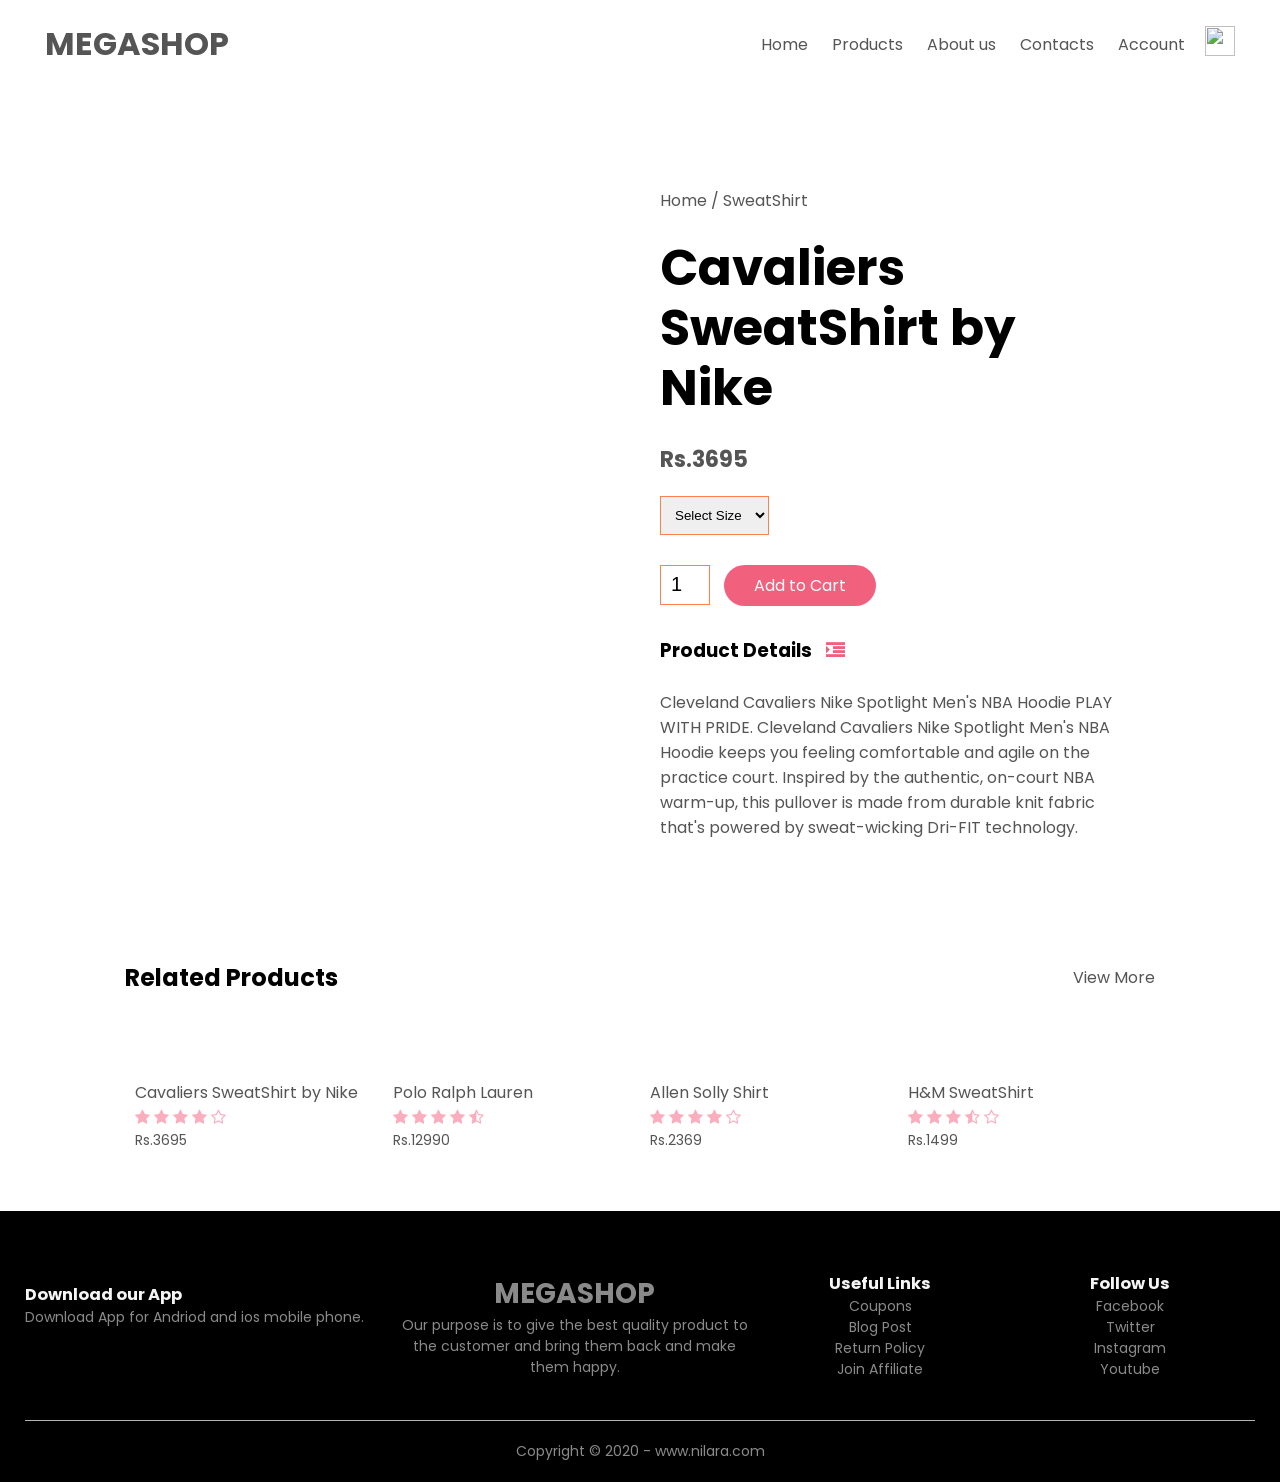
==== product-details.html @ 4ead50c4 "Add files via upload" ====
<!DOCTYPE html>
<html lang="en">

<head>
    <meta charset="UTF-8" />
    <meta name="viewport" content="width=device-width, initial-scale=1.0" />
    <link rel="stylesheet" href="style.css" />
    <title>Nilara | E-commerce Website</title>
    <link href="https://fonts.googleapis.com/css2?family=Poppins:wght@300;400;500;600&display=swap" rel="stylesheet" />
    <link rel="stylesheet" href="https://stackpath.bootstrapcdn.com/font-awesome/4.7.0/css/font-awesome.min.css" />
</head>

<body>
    <div class="container">
        <div class="navbar">
            <div class="logo">
                <a href="index.html">
                <h1>MEGA<span>SHOP</span></h1>
            </a>
            </div>
            <nav>
                <ul id="MenuItems">
                    <li><a href="index.html">Home</a></li>
                    <li><a href="products.html">Products</a></li>
                    <li><a href="about.html">About us</a></li>
                    <li><a href="contact.html">Contacts</a></li>
                    <li><a href="account.html">Account</a></li>
                </ul>
            </nav>
            <a href="cart.html">

                <img src="images/cart.png" alt="" width="30px" height="30px" />
            </a>
            <img src="images/menu.png" alt="" class="menu-icon" onclick="menutoggle()">
        </div>
    </div>



    <div class="small-container single-product">
        <div class="row">
            <div class="col-2">
                <img src="images/gal1.png" alt="" width="100%" id="ProductImg">

                <div class="small-img-row">
                    <div class="small-img-col">
                        <img src="images/gal1.png" alt="" width="100%" class="small-img">
                    </div>
                    <div class="small-img-col">
                        <img src="images/gal2.png" alt="" width="100%" class="small-img">
                    </div>
                    <div class="small-img-col">
                        <img src="images/gal3.png" alt="" width="100%" class="small-img">
                    </div>
                    <div class="small-img-col">
                        <img src="images/gal4.png" alt="" width="100%" class="small-img">
                    </div>


                </div>

            </div>
            <div class="col-2">
                <p>Home / SweatShirt</p>
                <h1>Cavaliers SweatShirt by Nike</h1>
                <h4>Rs.3695</h4>
                <select>
                    <option>Select Size</option>
                    <option>XXL</option>
                    <option>XL</option>
                    <option>L</option>
                    <option>M</option>
                    <option>S</option>
                </select>
                <input type="number" value="1">
                <a href="" class="btn">Add to Cart</a>
                <h3>Product Details <i class="fa fa-indent"></i></h3>
                <br>
                <p>Cleveland Cavaliers Nike Spotlight Men's NBA Hoodie PLAY WITH PRIDE. Cleveland Cavaliers Nike
                    Spotlight Men's NBA Hoodie keeps you feeling comfortable and agile on the practice court. Inspired
                    by the authentic, on-court NBA warm-up, this pullover is made from durable knit fabric that's
                    powered by sweat-wicking Dri-FIT technology.</p>
            </div>
        </div>
    </div>


    <div class="small-container">
        <div class="row row-2">
            <h2>Related Products</h2>
            <p>View More</p>
        </div>
    </div>

    <div class="small-container">


        <div class="row">
            <div class="col-4">
                <img src="images/pro1-nike-3695.png" alt="" />
                <h4>Cavaliers SweatShirt by Nike</h4>
                <div class="rating">
                    <i class="fa fa-star"></i>
                    <i class="fa fa-star"></i>
                    <i class="fa fa-star"></i>
                    <i class="fa fa-star"></i>
                    <i class="fa fa-star-o"></i>
                </div>
                <p>Rs.3695</p>
            </div>
            <div class="col-4">
                <img src="images/pro2-Polo Ralph Lauren-12990.png" alt="" />
                <h4>Polo Ralph Lauren</h4>
                <div class="rating">
                    <i class="fa fa-star"></i>
                    <i class="fa fa-star"></i>
                    <i class="fa fa-star"></i>
                    <i class="fa fa-star"></i>
                    <i class="fa fa-star-half-o"></i>
                </div>
                <p>Rs.12990</p>
            </div>
            <div class="col-4">
                <img src="images/pro3-allen solly - 2369.png" alt="" />
                <h4>Allen Solly Shirt</h4>
                <div class="rating">
                    <i class="fa fa-star"></i>
                    <i class="fa fa-star"></i>
                    <i class="fa fa-star"></i>
                    <i class="fa fa-star"></i>
                    <i class="fa fa-star-o"></i>
                </div>
                <p>Rs.2369</p>
            </div>
            <div class="col-4">
                <img src="images/pro4-h&m-1499.png" alt="" />
                <h4>H&M SweatShirt</h4>
                <div class="rating">
                    <i class="fa fa-star"></i>
                    <i class="fa fa-star"></i>
                    <i class="fa fa-star"></i>
                    <i class="fa fa-star-half-o"></i>
                    <i class="fa fa-star-o"></i>
                </div>
                <p>Rs.1499</p>
            </div>
        </div>
    </div>
    </div>



    <div class="footer">
        <div class="container">
            <div class="row">
                <div class="footer-col-1">
                    <h3>Download our App</h3>
                    <p>Download App for Andriod and ios mobile phone.</p>
                    <div class="app-logo">
                        <img src="images/play-store.png" alt="">
                        <img src="images/app-store.png" alt="">
                    </div>
                </div>
                <div class="footer-col-2">
                    <h1>MEGA<span>SHOP</span></h1>
                    <p>Our purpose is to give the best quality product to the customer and bring them back and make them
                        happy.</p>
                </div>
                <div class="footer-col-3">
                    <h3>Useful Links</h3>
                    <ul>
                        <li>Coupons</li>
                        <li>Blog Post</li>
                        <li>Return Policy</li>
                        <li>Join Affiliate</li>
                    </ul>
                </div>
                <div class="footer-col-4">
                    <h3>Follow Us</h3>
                    <ul>
                        <li>Facebook</li>
                        <li>Twitter</li>
                        <li>Instagram</li>
                        <li>Youtube</li>
                    </ul>
                </div>
            </div>
            <hr>
            <p class="copyright">Copyright &copy; 2020 - www.nilara.com</p>
        </div>
    </div>


    <script>
        var MenuItems = document.getElementById("MenuItems");

        MenuItems.style.maxHeight = "0px";

        function menutoggle() {
            if (MenuItems.style.maxHeight == "0px") {
                MenuItems.style.maxHeight = "200px";
            }
            else {
                MenuItems.style.maxHeight = "0px";
            }
        }
    </script>


    <script>

        var ProductImg = document.getElementById("ProductImg");
        var SmallImg = document.getElementsByClassName("small-img");

        SmallImg[0].onclick = function () {
            ProductImg.src = SmallImg[0].src;
        }
        SmallImg[1].onclick = function () {
            ProductImg.src = SmallImg[1].src;
        }
        SmallImg[2].onclick = function () {
            ProductImg.src = SmallImg[2].src;
        }
        SmallImg[3].onclick = function () {
            ProductImg.src = SmallImg[3].src;
        }
    </script>


</body>

</html>
---- style.css ----
*{
    margin: 0;
    padding: 0;
    box-sizing: border-box;
}

body{
    font-family: 'Poppins', sans-serif;
}

.navbar{
    display: flex;
    align-items: center;
    padding: 20px;
}

nav{
    flex: 1;
    text-align: right;
}

nav ul{
    display: inline-block;
    list-style: none;
}

nav ul li{
    display: inline-block;
    margin-right: 20px;
}

a{
    text-decoration: none;
    color: #555555;
}

p{
    color: #555555;
}
.container{
    max-width: 1300px;
    margin: auto;
    padding-left: 25px;
    padding-right: 25px;
}

.row{
    display: flex;
    align-items: center;
    flex-wrap: wrap;
    justify-content: space-around;
}

.col-2{
    flex-basis: 50%;
    min-width: 300px;

}

.col-2 img{
    max-width: 100%;
    padding: 50px 0;
}

.col-2 h1{
    font-size: 50px;
    line-height: 60px;
    margin: 25px 0;
}

.btn{
    display: inline-block;
    background: #f1607d;
    color: white;
    padding: 8px 30px;
    margin: 30px 0;
    border-radius: 30px;
}

.btn:hover{
    background: rgba(160, 55, 55, 0.856);
}

.header{
    background: radial-gradient(#ffffff , #faadbd);
}

.header .row{
    margin-top:70px ;
}

.categories{
    margin: 70px 0;
}

.col-3{
    flex-basis: 30%;
    min-width: 250px;
    margin-bottom: 30px;
}

.col-3 img{
    width: 100%;
}

.small-container{
    max-width: 1080px;
    margin: auto;
    padding-left: 25px;
    padding-right: 25px;
}

.col-4{
    flex-basis: 25%;
    padding: 10px;
    min-width: 200px;
    margin-bottom: 50px;
    transition: transform 0.5s;
}

.col-4 img{
    width: 100%;
}

.title{
    text-align: center;
    margin: 0 auto 80px;
    position: relative;
    line-height: 60px;
    color: #555555;
}

.title::after{
    content: '';
    background: #faadbd ;
    width: 80px;
    height: 5px;
    border-radius: 5px;
    position: absolute;
    bottom: 0;
    left: 50%;
    transform: translateX(-50%);
}

h4{
    color: #555555;
    font-weight: normal;
}

.col-4 p{
    font-size: 14px;
}

.rating .fa{
    color: #faadbd;
}

.col-4:hover{
    transform: translateY(-7px);
}

.offer{
    background: radial-gradient(#ffffff , #faadbd);
    margin-top: 80px;
    padding: 30px 0;
}

.col-2 .offer-img{
    padding: 50px;
}

small{
    color: #555555;
}

.testimonial{
    padding-top: 108px;
}

.testimonial .col-3{
    text-align: center;
    padding: 40px 20px;
    box-shadow: 0 0 20px 0px rgba(0,0,0,0.1);
    cursor: pointer;
    transition: transform 0.5s;
}

.testimonial .col-3 img{
    width: 50px;
    margin-top: 20px;
    border-radius: 50%;
}

.testimonial .col-3:hover{
    transform: translateY(-10px);
}

.fa.fa-quote-left{
    font-size: 34px;
    color: rgb(230, 159, 159);
}

.col-3 p{
    font-size: 12px;
    margin: 12px 0;
    color: #777777;
}

.testimonial .col-3 h3{
    font-weight: 600;
    color: #555555;
    font-size: 18px;
}


.brands{
    margin: 100px auto;
}

.col-5{
    width: 160px;
}

.col-5 img{
    width: 100%;
    cursor: pointer;
    filter: grayscale(100%);
}

.col-5 img:hover{
    filter: grayscale(0);
}

.footer{
    background: black;
    color: #8a8a8a;
    font-size: 14px;
    padding: 60px 0 20px;
}

.footer p{
    color: #8a8a8a;
}

.footer h3{
    color: whitesmoke;
}

.footer-col-1, .footer-col-2, .footer-col-3, .footer-col-4{
    min-width: 250px;
    margin-bottom: 20px;
}

.footer-col-1{
    flex-basis: 30%;
}

.footer-col-2{
    flex: 1;
    text-align: center;
}

.footer-col-2 img{
    width: 180px;
    margin-bottom: 20px;
    height: 39px;
}

.footer-col-3 , .footer-col-4{
    flex-basis: 12%;
    text-align: center;
}

ul{
    list-style: none;
}

.app-logo{
    margin-top: 20px;
}

.app-logo img{
    width: 140px;
}

.footer hr{
    border: none;
    background: #b5b5b5;
    height: 1px;
    margin: 20px 0;
}

.copyright{
    text-align: center;
}

.menu-icon{
    width: 28px;
    margin-left: 20px;
    display: none;
}

@media only screen and (max-width: 800px){
    nav ul{
        position: absolute;
        top: 70px;
        left: 0;
        background: #333333;
        opacity: 0.8;
        width: 100%;
        overflow: hidden;
        transition: max-height 0.6s;
    }

    nav ul li{
        display: block;
        margin-bottom: 10px;
        margin-right: 50px;
        margin-top: 10px;
    }
    nav ul li a{
        color: whitesmoke;
    }

    .menu-icon{
        display: block;
        cursor: pointer;
    }

}


.row-2{
    justify-content: space-between;
    margin: 100px auto 50px;
}

select{
    border: 1px solid coral;
    padding: 5px;
}

select:focus{
    outline: none;
}



.page-btn{
    margin: 0 auto 80px;
}

.page-btn span{
    display: inline-block;
    border: 1px solid #faadbd;
    margin-left: 10px;
    width: 40px;
    height: 40px;
    text-align: center;
    line-height: 40px;
    cursor: pointer;
}
.page-btn span:hover{
    background: #f1607d;
    color: whitesmoke;
}

.single-product{
    margin-top: 80px;
}

.single-product .col-2 img{
    padding: 0;
}

.single-product .col-2{
    padding: 20px;

}

.single-product h4{
    margin: 20px 0;
    font-size: 22px;
    font-weight: bold;
}

.single-product select{
    display: block;
    padding: 10px;
    margin-top: 20px;
}

.single-product input{
    width: 50px;
    height: 40px;
    padding-left: 10px;
    font-size: 20px;
    margin-right: 10px;
    border: 1px solid coral;
}

input:focus{
    outline: none;
}


.single-product .fa{
    color: #f1607d;
    margin-left: 10px;
}

.small-img-row{
    display: flex;
    justify-content: space-between;
}

.small-img-col{
    flex-basis: 24%;
    cursor: pointer;
}


.cart-page{
    margin: 80px auto;
}

table{
    width: 100%;
    border-collapse: collapse;
}

.cart-info{
    display: flex;
    flex-wrap: wrap;
}

th{
    text-align: left;
    padding: 5px;
    color: #ffffff;
    background: #ca4560;
    font-weight: normal;
}

td{
    padding: 10px 5px;
}

td input{
    width: 40px;
    height: 30px;
    padding: 5px;
}

td a {
    color: #ff0033;
    font-size: 12px;
}

td img{
    width: 80px;
    height: 80px;
    margin-right: 10px;
}

.total-price{
    display: flex;
    justify-content: flex-end;
}

.total-price table{
    border-top:  3px solid coral;
    width: 100%;
    max-width: 350px;
}

td:last-child{
    text-align: right;
}

th:last-child{
    text-align: right;
}

.account-page{
    padding: 50px 0;
    background: radial-gradient(#ffffff , #faadbd);
}

.form-container{
    background: #ffffff;
    width: 300px;
    height: 400px;
    position: relative;
    text-align: center;
    padding: 20px 0;
    margin: auto;
    box-shadow:  0 0 20px 0px rgba(0,0,0,0.3);
    border-radius: 9px;
    overflow: hidden;

}

.form-container span{
    font-weight: bold;
    padding:  0 10px;
    color: #555555;
    cursor: pointer;
    width: 100px;
    display: inline-block;
}

.form-btn{
    display: inline-block;
}

.form-container form{
    max-width: 300px;
    padding: 0 20px;
    position: absolute;
    top: 130px;
    transition: transform 1s;
}

form input{
    width: 100%;
    height: 30px;
    margin: 10px 0;
    padding: 0 10px;
    border: 1px solid #cccccc;
}

form .btn{
    width: 100%;
    border: none;
    cursor: pointer;
    margin: 10px 0;
}

form .btn:focus{
    outline: none;
}


#LoginForm{

    left:-300px;
}

#RegForm{

    left:0px;
}

form a{
    font-size: 12px;
}


#Indicator{
    width: 100px;
    border: none;
    background: coral;
    height: 3px;
    margin-top: 8px;
    transform: translateX(100px);
    transition: transform 1s;
}

@media only screen and (max-width: 600px){
    .row{
        text-align: center;
    }
    .col-2 , .col-3 , .col-4{
        flex-basis: 100%;
    }

    .single-product .row{
        text-align: left;
    }

    .single-product .col-2{
        padding: 20px 0;
    }

    .single-product h1{
        font-size: 26px;
        line-height: 32px;
    }

    .cart-info p{
        display: none;
    }
/* Style inputs with type="text", select elements and textareas */
input[type=text], select, textarea {
  width: 100%; /* Full width */
  padding: 12px; /* Some padding */ 
  border: 1px solid #ccc; /* Gray border */
  border-radius: 4px; /* Rounded borders */
  box-sizing: border-box; /* Make sure that padding and width stays in place */
  margin-top: 6px; /* Add a top margin */
  margin-bottom: 16px; /* Bottom margin */
  resize: vertical /* Allow the user to vertically resize the textarea (not horizontally) */
}

/* Style the submit button with a specific background color etc */
input[type=submit] {
  background-color: #4CAF50;
  color: white;
  padding: 12px 20px;
  border: none;
  border-radius: 4px;
  cursor: pointer;
}

/* When moving the mouse over the submit button, add a darker green color */
input[type=submit]:hover {
  background-color: #45a049;
}

/* Add a background color and some padding around the form */
.container {
  border-radius: 5px;
  background-color: #f2f2f2;
  padding: 20px;
}


.row {
  display: -ms-flexbox; /* IE10 */
  display: flex;
  -ms-flex-wrap: wrap; /* IE10 */
  flex-wrap: wrap;
  margin: 0 -16px;
}

.col-25 {
  -ms-flex: 25%; /* IE10 */
  flex: 25%;
}

.col-50 {
  -ms-flex: 50%; /* IE10 */
  flex: 50%;
}

.col-75 {
  -ms-flex: 75%; /* IE10 */
  flex: 75%;
}

.col-25,
.col-50,
.col-75 {
  padding: 0 16px;
}

.container {
  background-color: #f2f2f2;
  padding: 5px 20px 15px 20px;
  border: 1px solid lightgrey;
  border-radius: 3px;
}

input[type=text] {
  width: 100%;
  margin-bottom: 20px;
  padding: 12px;
  border: 1px solid #ccc;
  border-radius: 3px;
}

label {
  margin-bottom: 10px;
  display: block;
}

.icon-container {
  margin-bottom: 20px;
  padding: 7px 0;
  font-size: 24px;
}

.btn {
  background-color: #4CAF50;
  color: white;
  padding: 12px;
  margin: 10px 0;
  border: none;
  width: 100%;
  border-radius: 3px;
  cursor: pointer;
  font-size: 17px;
}

.btn:hover {
  background-color: #45a049;
}

span.price {
  float: right;
  color: grey;
}

/* Responsive layout - when the screen is less than 800px wide, make the two columns stack on top of each other instead of next to each other (and change the direction - make the "cart" column go on top) */
@media (max-width: 800px) {
  .row {
    flex-direction: column-reverse;
  }
  .col-25 {
    margin-bottom: 20px;
  }
}









}
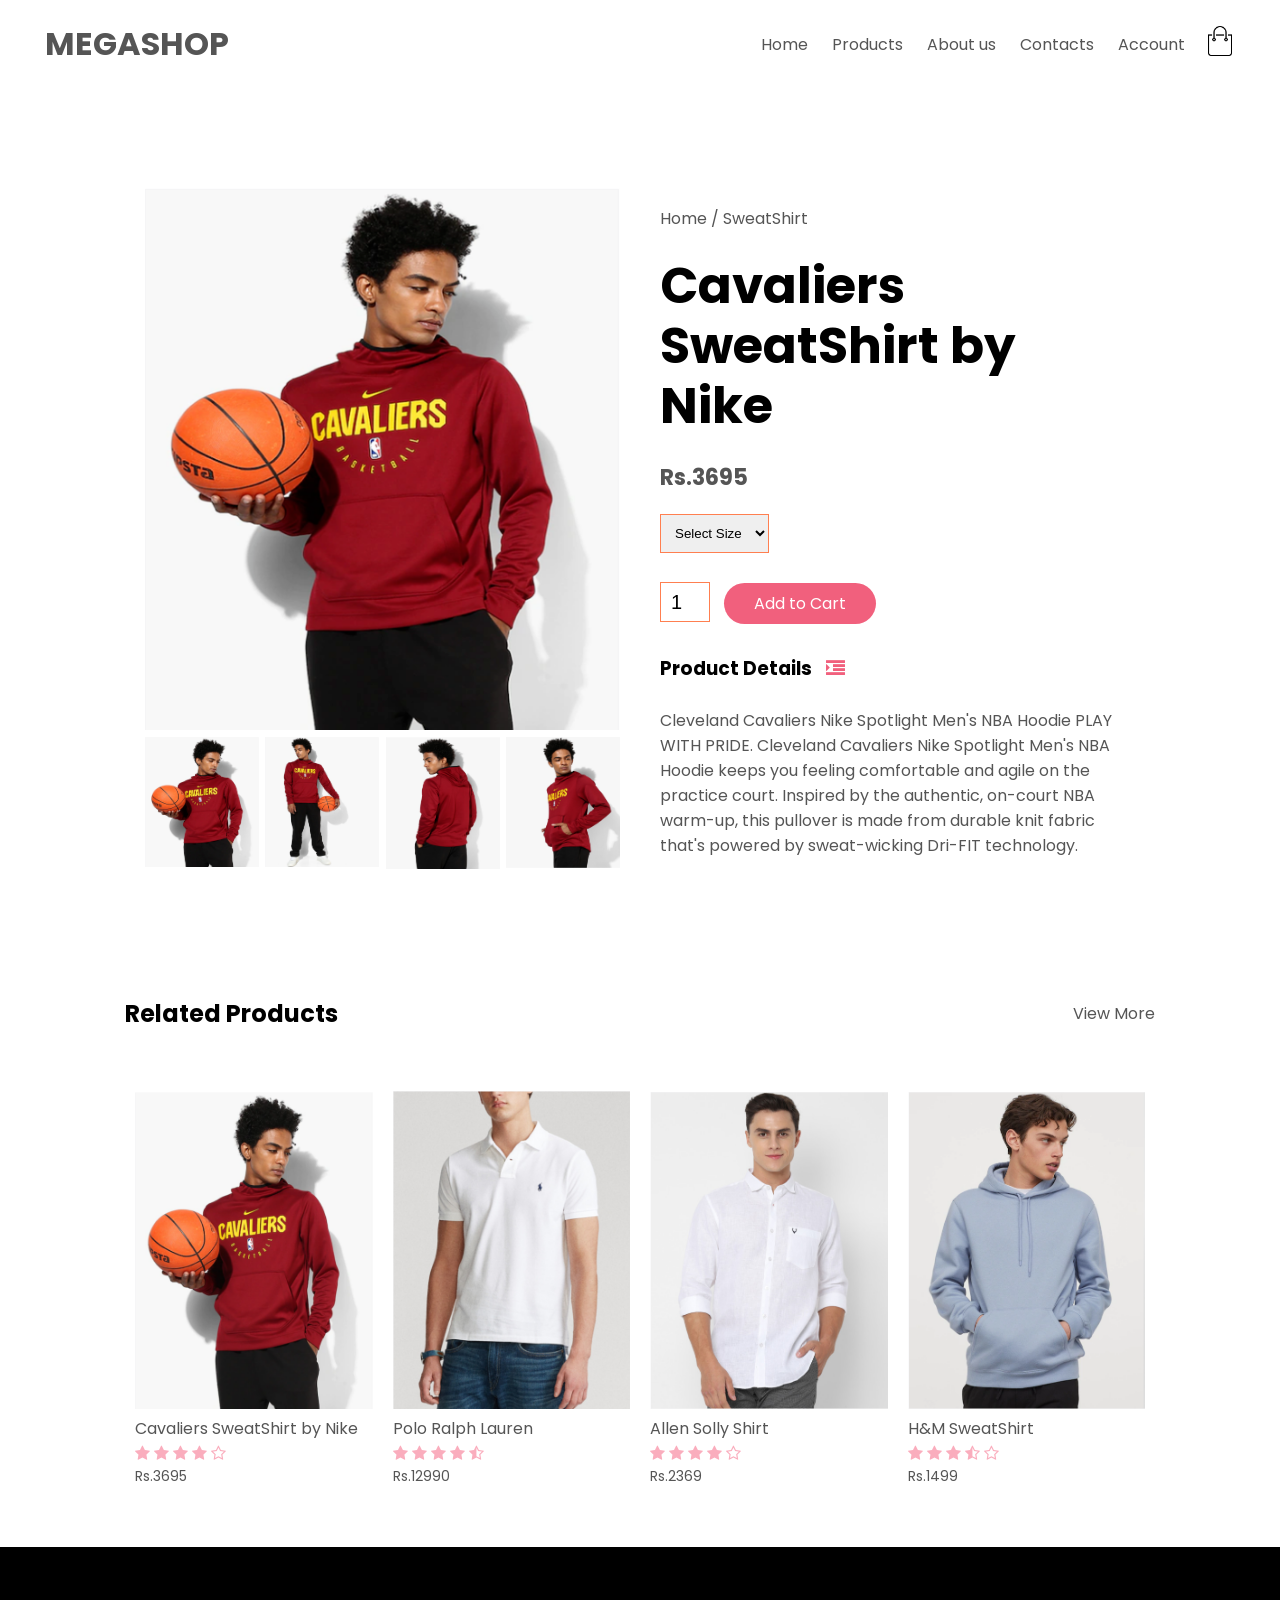
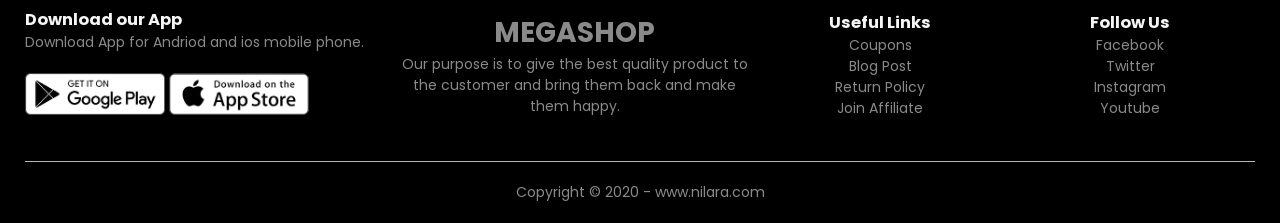
==== commit 3837fa0c: "Update product-details.html" ====
--- a/product-details.html
+++ b/product-details.html
@@ -5,7 +5,7 @@
     <meta charset="UTF-8" />
     <meta name="viewport" content="width=device-width, initial-scale=1.0" />
     <link rel="stylesheet" href="style.css" />
-    <title>Nilara | E-commerce Website</title>
+    <title>Megashop | E-commerce Website</title>
     <link href="https://fonts.googleapis.com/css2?family=Poppins:wght@300;400;500;600&display=swap" rel="stylesheet" />
     <link rel="stylesheet" href="https://stackpath.bootstrapcdn.com/font-awesome/4.7.0/css/font-awesome.min.css" />
 </head>
